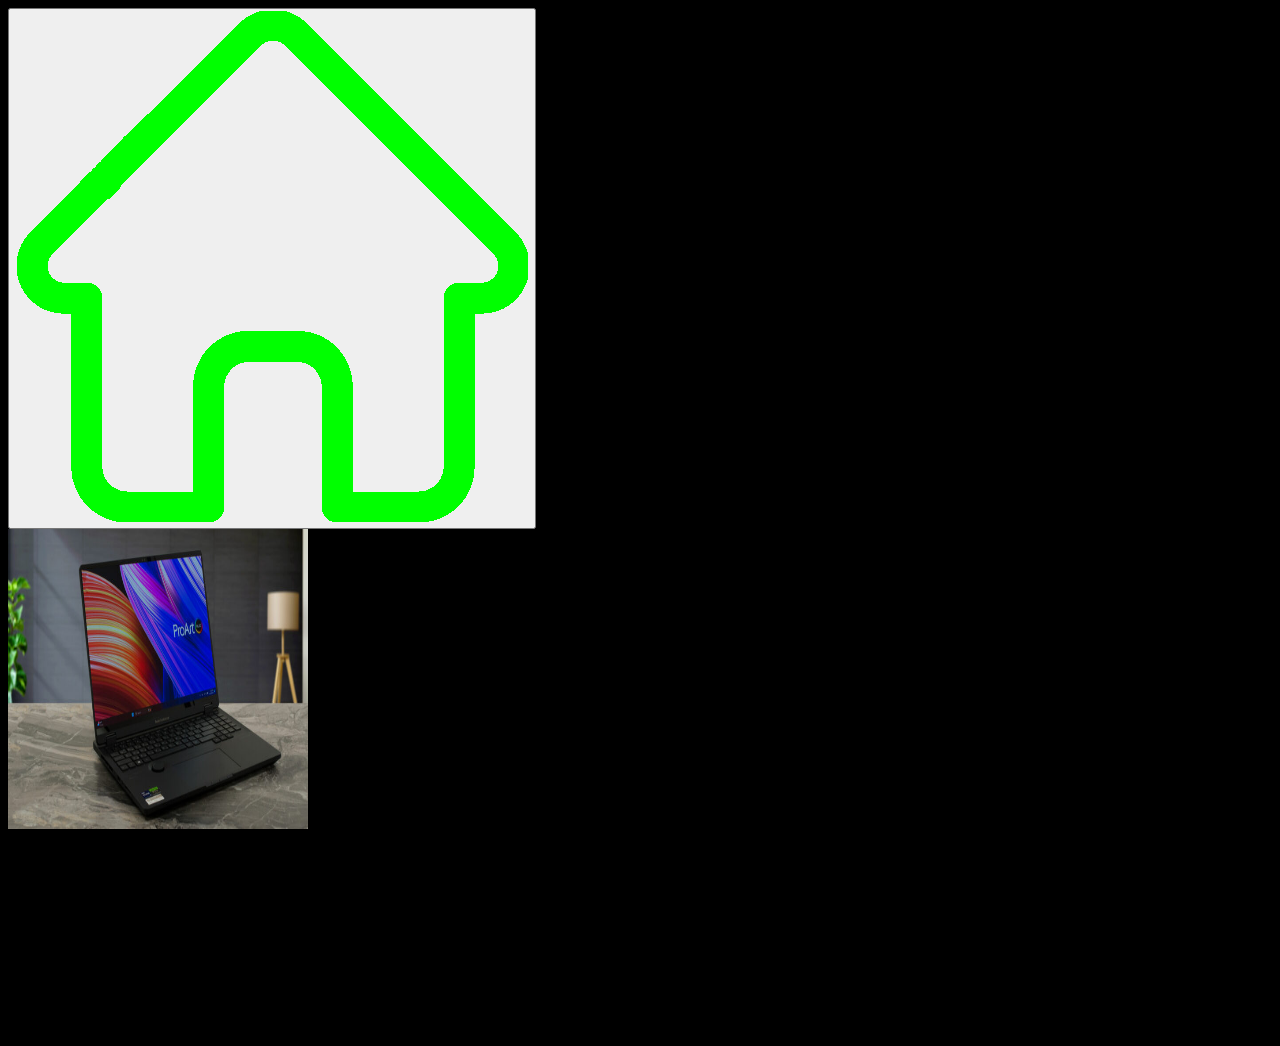
==== laptop.html @ 60f6c745 "Initial commit" ====
<!DOCTYPE html>
<html lang="de">
    <head>
<title>Laptop World</title>
<meta charset="UTF-8">
<meta name="description" content="Laptop">
 <meta name="author" content="Robert Bardeanu">
<link rel="stylesheet" href="css/styles.css">
  <link rel="icon"  href="/media/img/logo.ico">
  
    </head>
    <header>    
        <button> <a href="/index.html"><img src="/media/img/home.png" alt=""></a></button>
</header>
<body>
    <img src="/media/img/laptop.jpg" width="300" height="300">
<h1>ASUS ProArt Studiobook Pro 16 OLED W7604 review – For Content Creators Who Love to Play Games</h1>
<p>The ASUS ProArt Studiobook Pro 16 OLED W7604 is a mind-blowingly good workstation for creators. It’s offered in just one high-end configuration with Intel Core i9-13980HX and 130W NVIDIA RTX 3000 Ada Generation. The latter is the pro-grade version of the RTX 4070. The 13980HX CPU is almost the same chip as the slightly higher-clocked 14900HX which boasts an identical core count as the 13th gen sibling. Expectedly, you get goodies such as good upgradability and modern port selection. The lack of Type-C charging is actually quite positive since you don’t lose one of the two Thunderbolt 4 connectors when the adapter is plugged in.

The display is a superb OLED touchscreen with 3200 x 2000 resolution and 120Hz refresh rate. This panel’s color accuracy is exceptional, making it ideal for color-sensitive work like photo or video editing. You can take advantage of the vibrant colors even when using the device for gaming, watching videos, Web browsing, etc.

To cool the powerful internals, ASUS has fitted a dual-fan 5-heat pipe cooling system inside the chassis. It does a respectable job during heavy loads. Because of that, you can play on the latest and greatest titles with bumped visual quality. MUX switch is also onboard to boost the FPS in dGPU-only mode.
</p>


</body>
    </html>
---- css/styles.css ----
:root{
    --textfarbe :rgb(0,255,0)
}
body{
    background-color: rgba(0, 0, 0, 1);
    font-family:"Bebasneue";
}
@font-face {
  font-family: 'Bebasneue';
  src: url('/fonts/BebasNeue-Regular.ttf');

}
nav{
    text-align: center;
}
#logo{
text-align: center;
}
.buttons{

    width: 40px;
}
main{ color: var(--textfarbe);}
footer{    
    color:var(--textfarbe)
}
.buttons:hover {
      
    background-color: rgb(255, 255, 255);
}
#standorte.img{
width: 20px;
height: 200px;
}
#standorte.a{
    color:var(--textfarbe)
}
aside{
   
  width: 30%;
  padding-left: 10px;
  margin-left: 10px;
  float: right;
  
}
.produkte{
 margin: 200px;
 size: 20px;
  
}
.produkte.img{
margin: 20px;
}
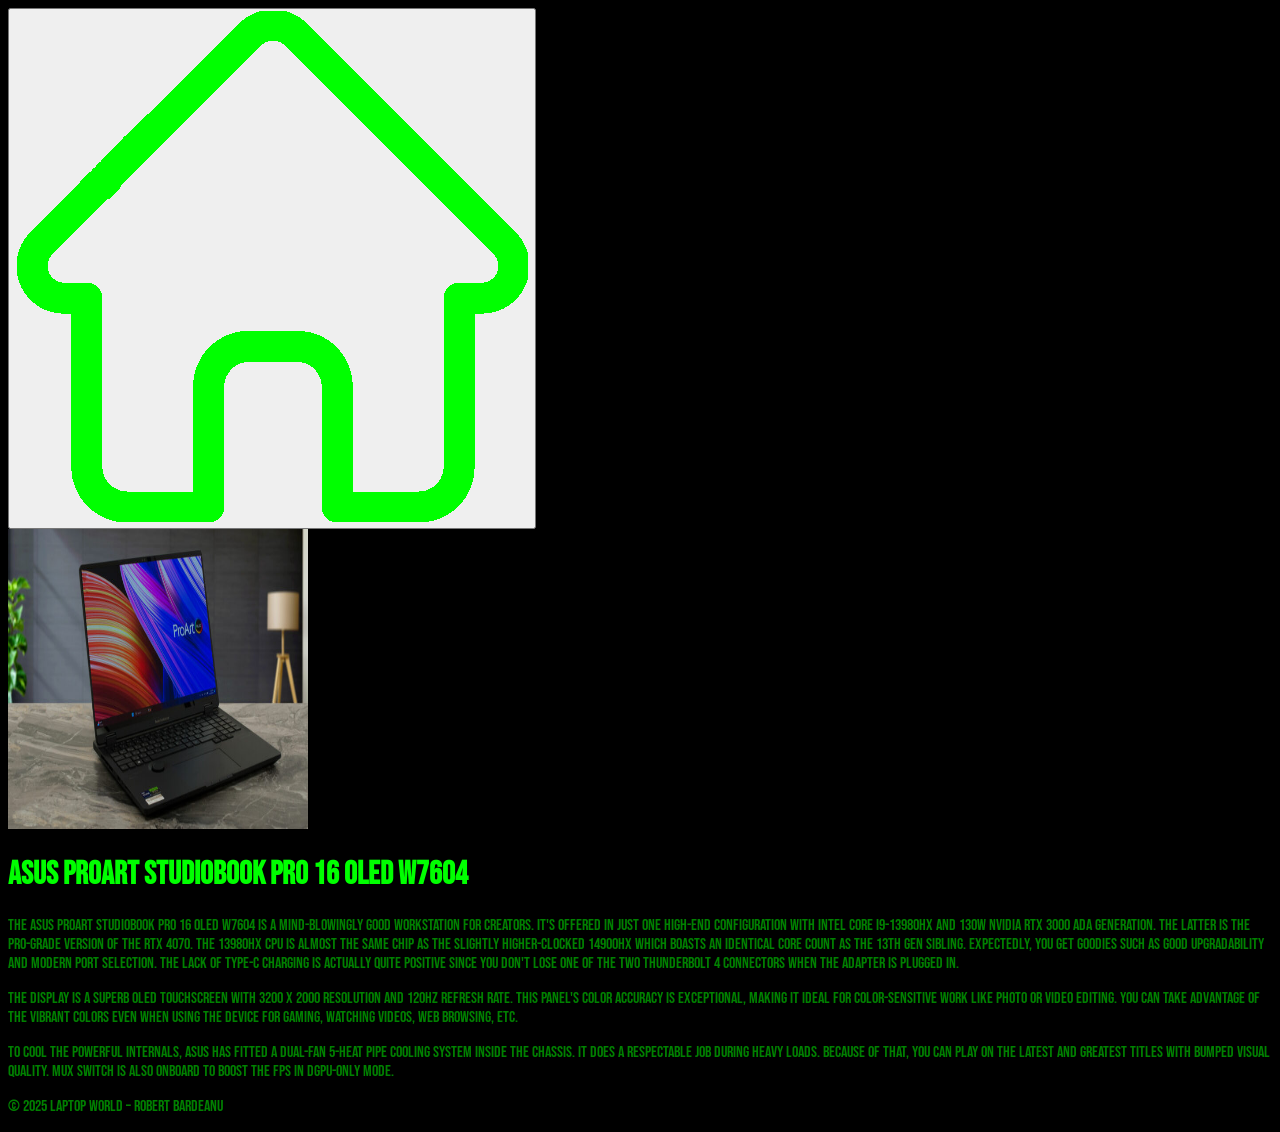
==== commit 99e98bd9: "Html verbesserung und Js Skript warenkorb" ====
--- a/laptop.html
+++ b/laptop.html
@@ -1,27 +1,52 @@
 <!DOCTYPE html>
 <html lang="de">
-    <head>
-<title>Laptop World</title>
-<meta charset="UTF-8">
-<meta name="description" content="Laptop">
- <meta name="author" content="Robert Bardeanu">
-<link rel="stylesheet" href="css/styles.css">
-  <link rel="icon"  href="/media/img/logo.ico">
-  
-    </head>
-    <header>    
-        <button> <a href="/index.html"><img src="/media/img/home.png" alt=""></a></button>
-</header>
+<head>
+  <title>Laptop World</title>
+  <meta charset="UTF-8">
+  <meta name="viewport" content="width=device-width, initial-scale=1.0">
+  <meta name="description" content="Laptop">
+  <meta name="author" content="Robert Bardeanu">
+  <link rel="stylesheet" href="css/styles.css">
+  <link rel="icon" href="/media/img/logo.ico">
+</head>
 <body>
-    <img src="/media/img/laptop.jpg" width="300" height="300">
-<h1>ASUS ProArt Studiobook Pro 16 OLED W7604 review – For Content Creators Who Love to Play Games</h1>
-<p>The ASUS ProArt Studiobook Pro 16 OLED W7604 is a mind-blowingly good workstation for creators. It’s offered in just one high-end configuration with Intel Core i9-13980HX and 130W NVIDIA RTX 3000 Ada Generation. The latter is the pro-grade version of the RTX 4070. The 13980HX CPU is almost the same chip as the slightly higher-clocked 14900HX which boasts an identical core count as the 13th gen sibling. Expectedly, you get goodies such as good upgradability and modern port selection. The lack of Type-C charging is actually quite positive since you don’t lose one of the two Thunderbolt 4 connectors when the adapter is plugged in.
 
-The display is a superb OLED touchscreen with 3200 x 2000 resolution and 120Hz refresh rate. This panel’s color accuracy is exceptional, making it ideal for color-sensitive work like photo or video editing. You can take advantage of the vibrant colors even when using the device for gaming, watching videos, Web browsing, etc.
+  <header>
+    <button>
+      <a href="/index.html"><img src="/media/img/home.png" alt="Startseite"></a>
+    </button>
+  </header>
 
-To cool the powerful internals, ASUS has fitted a dual-fan 5-heat pipe cooling system inside the chassis. It does a respectable job during heavy loads. Because of that, you can play on the latest and greatest titles with bumped visual quality. MUX switch is also onboard to boost the FPS in dGPU-only mode.
-</p>
+  <main>
+    <img src="/media/img/laptop.jpg" width="300" height="300" alt="ASUS ProArt Studiobook Pro 16">
 
+    <h1>ASUS ProArt Studiobook Pro 16 OLED W7604</h1>
+
+    <p>
+      The ASUS ProArt Studiobook Pro 16 OLED W7604 is a mind-blowingly good workstation for creators.
+      It's offered in just one high-end configuration with Intel Core i9-13980HX and 130W NVIDIA RTX 3000 Ada Generation.
+      The latter is the pro-grade version of the RTX 4070. The 13980HX CPU is almost the same chip as the slightly
+      higher-clocked 14900HX which boasts an identical core count as the 13th gen sibling. Expectedly, you get goodies
+      such as good upgradability and modern port selection. The lack of Type-C charging is actually quite positive since
+      you don't lose one of the two Thunderbolt 4 connectors when the adapter is plugged in.
+    </p>
+
+    <p>
+      The display is a superb OLED touchscreen with 3200 x 2000 resolution and 120Hz refresh rate. This panel's color
+      accuracy is exceptional, making it ideal for color-sensitive work like photo or video editing. You can take
+      advantage of the vibrant colors even when using the device for gaming, watching videos, Web browsing, etc.
+    </p>
+
+    <p>
+      To cool the powerful internals, ASUS has fitted a dual-fan 5-heat pipe cooling system inside the chassis.
+      It does a respectable job during heavy loads. Because of that, you can play on the latest and greatest titles
+      with bumped visual quality. MUX switch is also onboard to boost the FPS in dGPU-only mode.
+    </p>
+  </main>
+
+  <footer>
+    <p>&copy; 2025 Laptop World – Robert Bardeanu</p>
+  </footer>
 
 </body>
-    </html>+</html>
--- a/css/styles.css
+++ b/css/styles.css
@@ -1,60 +1,74 @@
-:root{
-    --textfarbe :rgb(0,255,0)
+@font-face {
+  font-family: 'BebasNeue';
+  src: url('/fonts/BebasNeue-Regular.ttf');
 }
-body{
-    background-color: rgba(0, 0, 0, 1);
-    font-family:"Bebasneue";
+
+:root {
+  --textfarbe: rgb(0, 255, 0);
 }
-@font-face {
-  font-family: 'Bebasneue';
-  src: url('/fonts/BebasNeue-Regular.ttf');
 
+body {
+  background-color: rgb(0, 0, 0);
+  font-family: 'BebasNeue', sans-serif;
+  color: var(--textfarbe);
 }
-nav{
-    text-align: center;
+
+nav {
+  text-align: center;
 }
-#logo{
-text-align: center;
+
+#logo {
+  text-align: center;
 }
-.buttons{
 
-    width: 40px;
+main {
+  color: var(--textfarbe);
 }
-main{ color: var(--textfarbe);}
-footer{    
-    color:var(--textfarbe)
+
+footer {
+  color: var(--textfarbe);
 }
+
+h2 {
+  color: green;
+}
+
+h3 {
+  color: green;
+}
+
+p {
+  color: green;
+}
+
+.buttons {
+  width: 40px;
+}
+
 .buttons:hover {
-      
-    background-color: rgb(255, 255, 255);
+  background-color: rgb(255, 255, 255);
 }
-#standorte.img{
-width: 20px;
-height: 200px;
+
+.produkt {
+  margin: 20px;
 }
-#standorte.a{
-    color:var(--textfarbe)
+
+.produkt img {
+  margin: 20px;
 }
-aside{
-   
+
+aside {
   width: 30%;
   padding-left: 10px;
   margin-left: 10px;
   float: right;
-  
-}
-.produkte{
- margin: 200px;
- size: 20px;
-  
-}
-.produkte.img{
-margin: 20px;
 }
 
+#standorte img {
+  width: 20px;
+  height: 200px;
+}
 
-
-
-
-
-
+#standorte a {
+  color: var(--textfarbe);
+}
